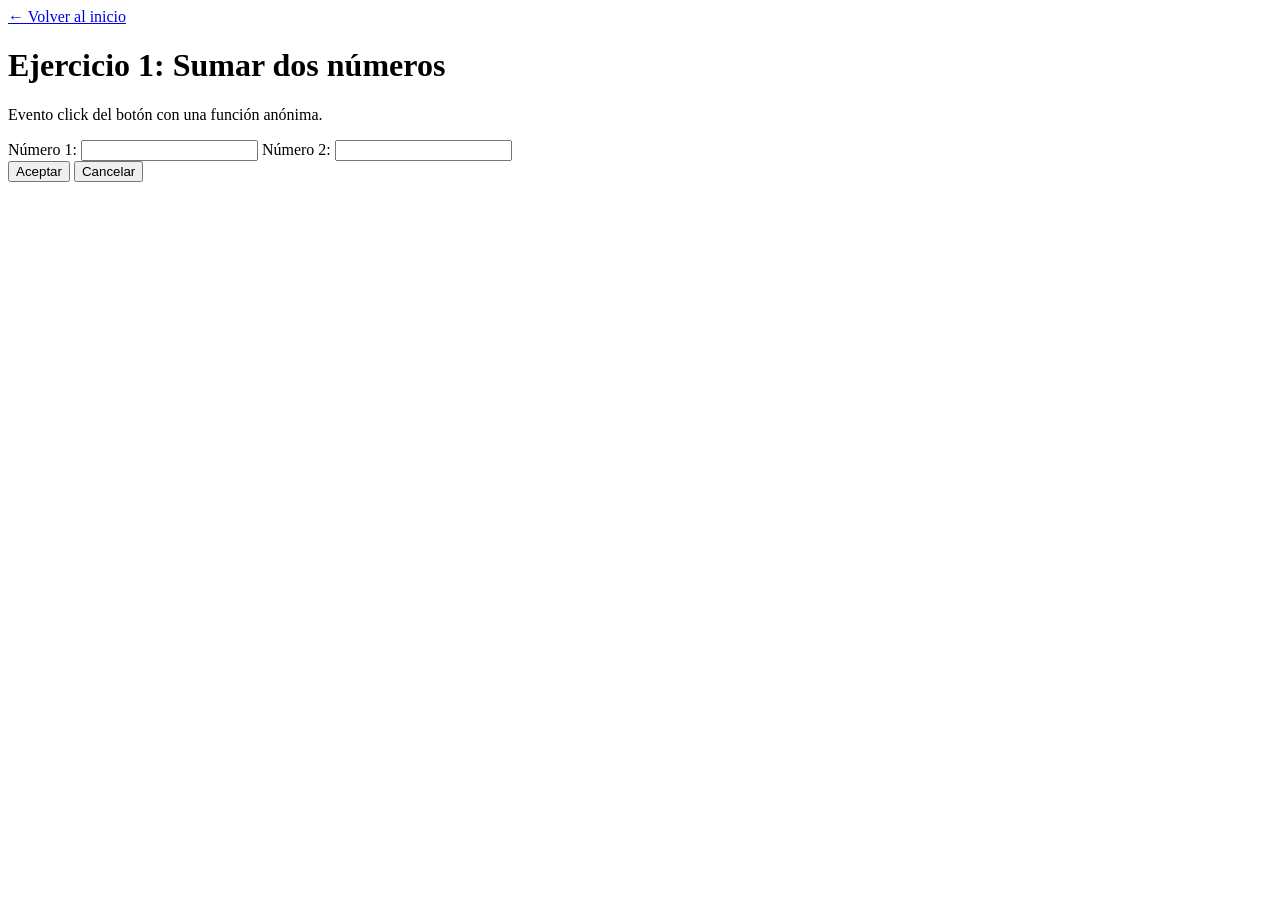
==== ejercicio1.html @ dc471206 "Add files via upload" ====
<!DOCTYPE html>
<html lang="es">
<head>
    <meta charset="UTF-8">
    <meta name="viewport" content="width=device-width, initial-scale=1.0">
    <title>Ejercicio 1: Sumar dos números</title>
    <link rel="stylesheet" href="../css/style.css">
</head>
<body>
    <header>
        <a href="../index.html">&larr; Volver al inicio</a>
        <h1>Ejercicio 1: Sumar dos números</h1>
        <p>Evento click del botón con una función anónima.</p>
    </header>

    <main>
        <form action="">
            <label for="n1">Número 1:</label>
            <input type="number" id="n1" step="any" required>

            <label for="n2">Número 2:</label>
            <input type="number" id="n2" step="any" required>

            <div class="botones">
                <input type="submit" value="Aceptar" id="botonSumar">
                <input type="reset" value="Cancelar">
            </div>
        </form>
    </main>

    <script src="../js/ejercicio1.js"></script>
</body>
</html>
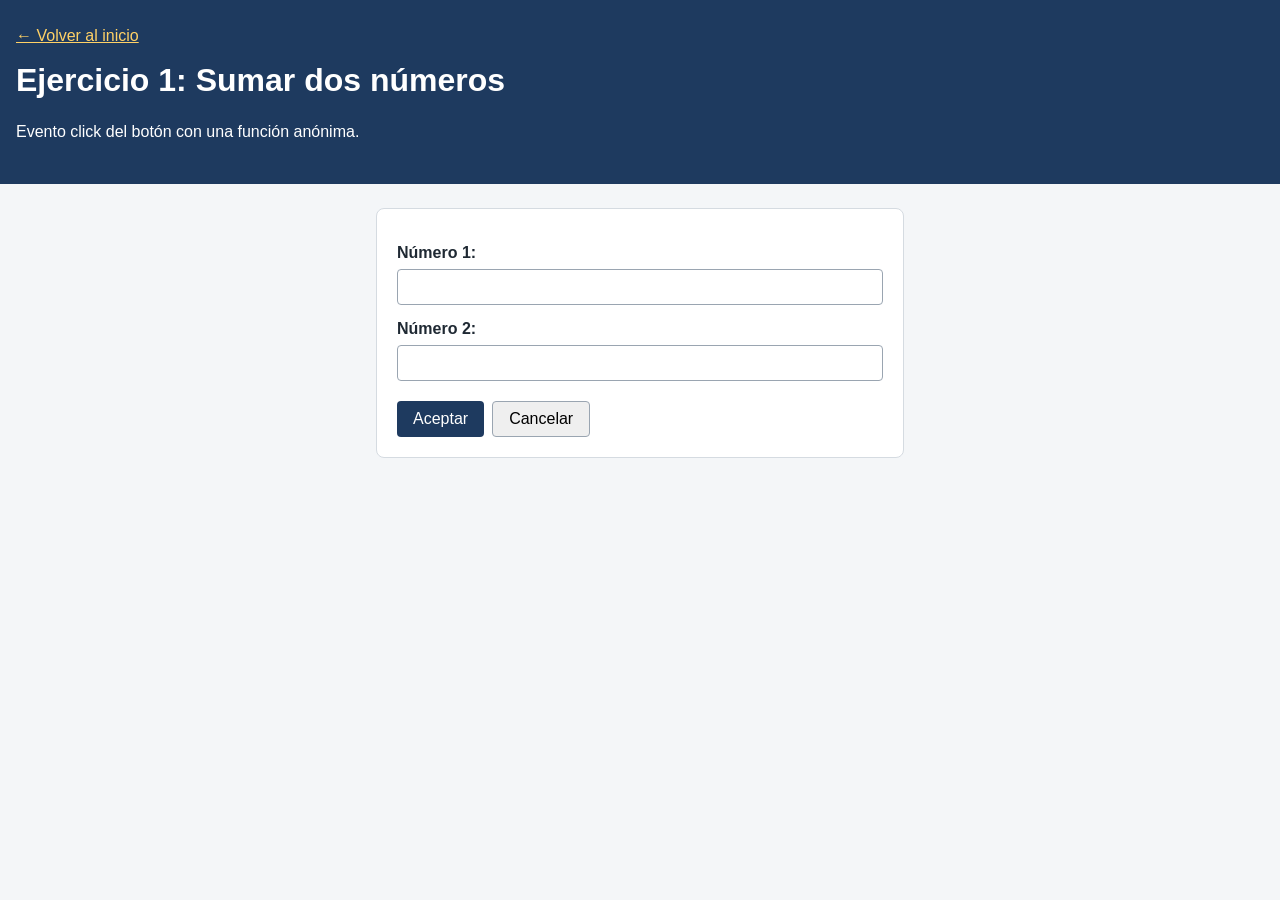
==== commit 404b4adb: "Update stylesheet link and script source in HTML" ====
--- a/ejercicio1.html
+++ b/ejercicio1.html
@@ -4,7 +4,7 @@
     <meta charset="UTF-8">
     <meta name="viewport" content="width=device-width, initial-scale=1.0">
     <title>Ejercicio 1: Sumar dos números</title>
-    <link rel="stylesheet" href="../css/style.css">
+    <link rel="stylesheet" href="style.css">
 </head>
 <body>
     <header>
@@ -28,6 +28,6 @@
         </form>
     </main>
 
-    <script src="../js/ejercicio1.js"></script>
+    <script src="ejercicio1.js"></script>
 </body>
-</html>+</html>
--- a/style.css
+++ b/style.css
@@ -0,0 +1,102 @@
+/* Estilos compartidos por todas las páginas del proyecto */
+* {
+    box-sizing: border-box;
+}
+
+body {
+    margin: 0;
+    font-family: Arial, Helvetica, sans-serif;
+    background-color: #f4f6f8;
+    color: #1f2933;
+    line-height: 1.5;
+}
+
+/* Encabezado */
+header {
+    background-color: #1e3a5f;
+    color: #ffffff;
+    padding: 24px 16px;
+}
+
+header h1 {
+    margin: 8px 0;
+}
+
+header a {
+    color: #ffd166;
+}
+
+/* Contenido principal centrado */
+main {
+    max-width: 560px;
+    margin: 24px auto;
+    padding: 0 16px;
+}
+
+/* Formularios */
+form {
+    background-color: #ffffff;
+    padding: 20px;
+    border: 1px solid #d5dbe1;
+    border-radius: 8px;
+}
+
+label {
+    display: block;
+    margin-top: 12px;
+    font-weight: bold;
+}
+
+input,
+select {
+    width: 100%;
+    padding: 8px;
+    margin-top: 4px;
+    font-size: 16px;
+    border: 1px solid #9aa5b1;
+    border-radius: 4px;
+}
+
+.botones {
+    display: flex;
+    gap: 8px;
+    margin-top: 16px;
+}
+
+.botones input {
+    width: auto;
+    padding: 8px 16px;
+    cursor: pointer;
+}
+
+input[type="submit"] {
+    background-color: #1e3a5f;
+    color: #ffffff;
+    border: none;
+}
+
+/* Menú de la página de inicio */
+.menu li {
+    margin-bottom: 8px;
+}
+
+/* Mensajes del taller */
+.mensaje {
+    margin-top: 16px;
+    padding: 12px;
+    border-radius: 4px;
+}
+
+.mensaje:empty {
+    display: none;
+}
+
+.exito {
+    background-color: #e3f6e8;
+    color: #1b5e20;
+}
+
+.error {
+    background-color: #fdecea;
+    color: #8a1c1c;
+}
